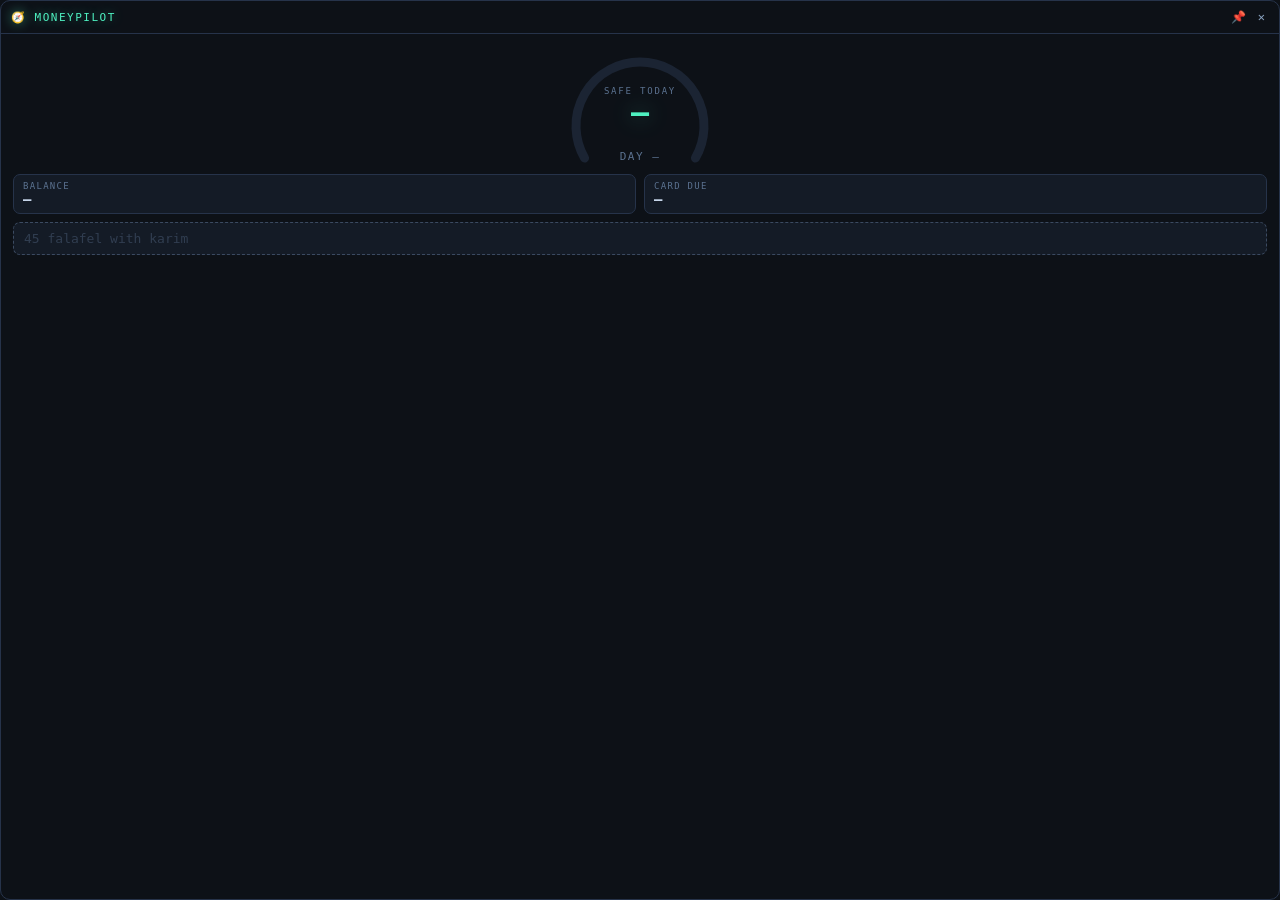
==== app/ui/widget.html @ d8845036 "feat(widget): mini-cockpit UI — arc gauge, rows, quick-add + undo chip, states" ====
<!DOCTYPE html>
<html lang="en">
<head>
<meta charset="utf-8">
<title>MoneyPilot Widget</title>
<link rel="stylesheet" href="widget.css">
</head>
<body>
  <div id="w-titlebar" class="pywebview-drag-region">
    <span class="w-brand">🧭 MONEYPILOT</span>
    <span class="w-titleactions">
      <button id="w-pin" title="keep on top" class="w-iconbtn">📌</button>
      <button id="w-close" title="close" class="w-iconbtn">✕</button>
    </span>
  </div>

  <div id="w-setup" class="hidden">
    <button id="w-setup-btn" class="w-setup-btn">Set up MoneyPilot →</button>
  </div>

  <div id="w-main">
    <div class="w-dialwrap">
      <svg id="w-dial" viewBox="0 0 200 132" aria-hidden="true">
        <defs>
          <linearGradient id="wGrad" x1="0" y1="0" x2="1" y2="0">
            <stop offset="0" stop-color="#4ef0c0"/>
            <stop offset="1" stop-color="#2da8ff"/>
          </linearGradient>
        </defs>
        <path class="w-track" d="M 44.57 118 A 64 64 0 1 1 155.43 118"/>
        <path id="w-gauge" class="w-fill" pathLength="100"
              d="M 44.57 118 A 64 64 0 1 1 155.43 118"/>
        <text id="w-day" class="w-day" x="100" y="120">DAY —</text>
      </svg>
      <div class="w-hero-wrap">
        <div class="w-hero-cap">SAFE TODAY</div>
        <div id="w-hero" class="w-hero">—</div>
      </div>
    </div>

    <div class="w-rows">
      <div class="w-row"><span class="w-row-cap">BALANCE</span>
        <span id="w-balance" class="w-row-val">—</span></div>
      <div class="w-row"><span class="w-row-cap">CARD DUE</span>
        <span id="w-card" class="w-row-val">—</span></div>
    </div>

    <div id="w-chip" class="w-chip hidden"></div>
    <input id="w-add" class="w-add" autocomplete="off"
           placeholder="45 falafel with karim">
  </div>

  <span id="w-err" class="w-err hidden" title="couldn't refresh">●</span>
  <script src="widget.js"></script>
</body>
</html>
---- app/ui/widget.css ----
:root {
  --bg: #0d1117; --panel: #141b26; --line: #26334a;
  --txt: #c7d6ea; --dim: #5b7290; --dim2: #8aa3c2;
  --accent: #4ef0c0; --blue: #2da8ff; --amber: #ffb46b; --red: #ff6b7a;
  --mono: "Cascadia Mono", "Cascadia Code", Consolas, monospace;
  --accent-glow: rgba(78, 240, 192, .45);
}
* { box-sizing: border-box; margin: 0; }
.hidden { display: none !important; }
html, body { height: 100%; }
body { background: var(--bg); color: var(--txt); font-family: var(--mono);
  font-size: 13px; font-variant-numeric: tabular-nums; user-select: none;
  display: flex; flex-direction: column; overflow: hidden;
  border: 1px solid var(--line); border-radius: 10px; }

#w-titlebar { display: flex; justify-content: space-between; align-items: center;
  padding: 7px 10px; cursor: move; border-bottom: 1px solid var(--line); }
.w-brand { color: var(--accent); letter-spacing: 1.5px; font-size: 11px;
  text-shadow: 0 0 12px var(--accent-glow); }
.w-titleactions { display: flex; gap: 4px; }
.w-iconbtn { background: none; border: none; color: var(--dim2); cursor: pointer;
  font: inherit; font-size: 12px; padding: 2px 4px; border-radius: 5px; }
.w-iconbtn:hover { color: var(--txt); background: #1c2638; }
#w-pin.on { color: var(--accent); }

#w-main { flex: 1; display: flex; flex-direction: column; padding: 6px 12px 12px; }
.w-dialwrap { position: relative; display: flex; justify-content: center; }
#w-dial { width: 200px; overflow: visible; }
.w-track { fill: none; stroke: #1b2433; stroke-width: 9; stroke-linecap: round; }
.w-fill { fill: none; stroke: url(#wGrad); stroke-width: 9; stroke-linecap: round;
  stroke-dasharray: 100; stroke-dashoffset: 100;
  filter: drop-shadow(0 0 5px var(--accent-glow));
  transition: stroke-dashoffset .9s cubic-bezier(.25,.8,.3,1); }
.w-day { fill: var(--dim); font-size: 11px; letter-spacing: 1.5px;
  text-anchor: middle; font-family: var(--mono); }
.w-hero-wrap { position: absolute; top: 46px; left: 0; right: 0; text-align: center; }
.w-hero-cap { color: var(--dim); font-size: 9px; letter-spacing: 1.8px; }
.w-hero { color: var(--accent); font-size: 30px; font-weight: bold;
  text-shadow: 0 0 22px var(--accent-glow); line-height: 1.1; }

.w-rows { display: flex; gap: 8px; margin: 2px 0 8px; }
.w-row { flex: 1; background: var(--panel); border: 1px solid var(--line);
  border-radius: 7px; padding: 6px 9px; }
.w-row-cap { display: block; color: var(--dim); font-size: 9px; letter-spacing: 1.3px; }
.w-row-val { color: var(--txt); font-size: 14px; font-weight: bold; }

.w-add { background: var(--panel); color: var(--txt); border: 1px dashed #3b4a61;
  border-radius: 7px; padding: 8px 10px; font: inherit; outline: none;
  transition: border-color .15s; }
.w-add::placeholder { color: #46587290; }
.w-add:focus { border-color: var(--accent); border-style: solid;
  box-shadow: 0 0 14px -7px var(--accent-glow); }

.w-chip { display: flex; align-items: center; gap: 8px; font-size: 11px;
  background: var(--panel); border: 1px solid #2a5c4d; color: var(--accent);
  border-radius: 99px; padding: 4px 10px; margin-bottom: 6px;
  animation: chipIn .18s ease-out; }
@keyframes chipIn { from { opacity: 0; transform: translateY(4px); } }
.w-chip.offline { border-color: #5c482a; color: var(--amber); }
.w-chip button { background: none; border: none; color: var(--dim2);
  cursor: pointer; font: inherit; font-size: 11px; margin-left: auto; }
.w-chip button:hover { color: var(--txt); }

#w-setup { flex: 1; display: flex; align-items: center; justify-content: center; }
.w-setup-btn { background: var(--panel); color: var(--accent);
  border: 1px solid #2a5c4d; border-radius: 8px; padding: 12px 18px;
  cursor: pointer; font: inherit; }

.w-err { position: fixed; bottom: 6px; right: 8px; color: var(--red);
  font-size: 9px; opacity: .85; }
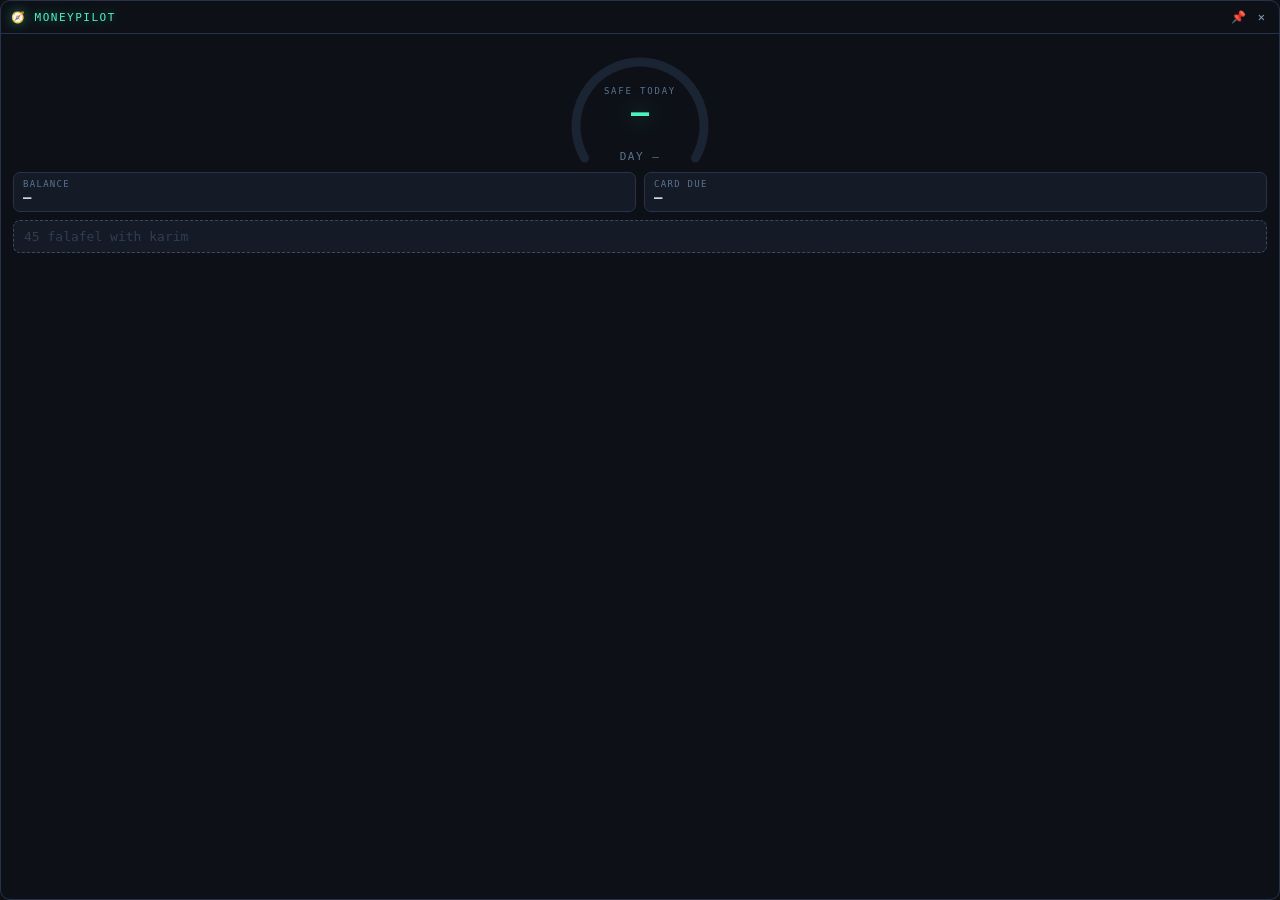
==== commit a6fec62f: "feat: rolling daily allowance + audit hardening, web username fix, settings tab One session of inter" ====
--- a/app/ui/widget.html
+++ b/app/ui/widget.html
@@ -38,6 +38,9 @@
       </div>
     </div>
 
+    <div id="w-allowance" class="w-allowance"></div>
+    <div id="w-goalnote" class="w-goalnote hidden"></div>
+
     <div class="w-rows">
       <div class="w-row"><span class="w-row-cap">BALANCE</span>
         <span id="w-balance" class="w-row-val">—</span></div>
--- a/app/ui/widget.css
+++ b/app/ui/widget.css
@@ -37,7 +37,12 @@
 .w-hero-cap { color: var(--dim); font-size: 9px; letter-spacing: 1.8px; }
 .w-hero { color: var(--accent); font-size: 30px; font-weight: bold;
   text-shadow: 0 0 22px var(--accent-glow); line-height: 1.1; }
+.w-hero.over { color: var(--red); text-shadow: 0 0 22px rgba(255, 107, 122, .4); }
 
+.w-allowance { text-align: center; color: var(--dim2); font-size: 10px;
+  letter-spacing: .5px; margin: -4px 0 2px; }
+.w-goalnote { text-align: center; color: var(--amber); font-size: 10px;
+  letter-spacing: .5px; margin: -2px 0 6px; opacity: .85; }
 .w-rows { display: flex; gap: 8px; margin: 2px 0 8px; }
 .w-row { flex: 1; background: var(--panel); border: 1px solid var(--line);
   border-radius: 7px; padding: 6px 9px; }
